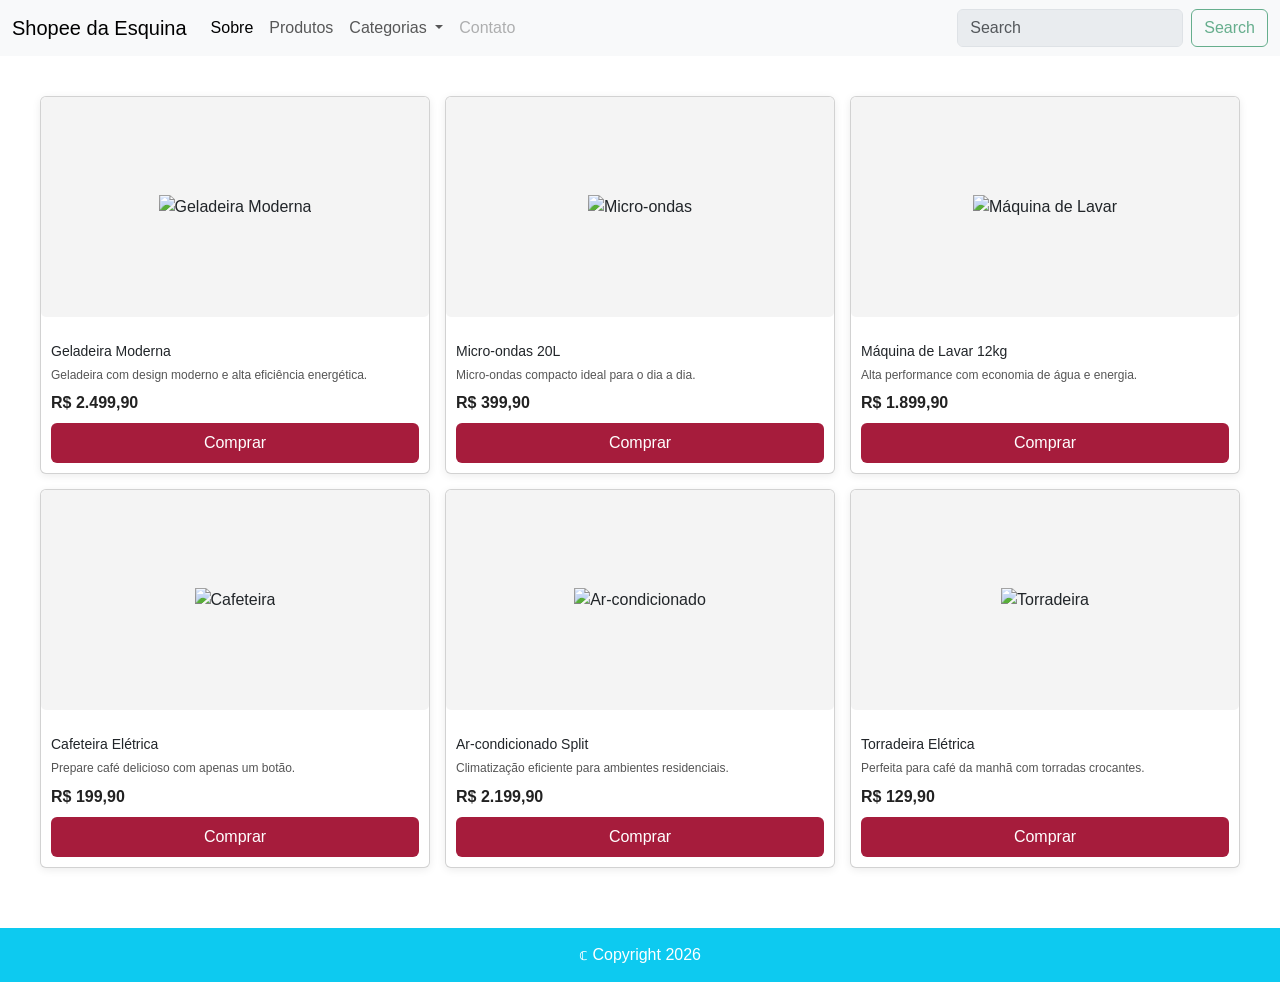
==== Eletrodomesticos.html @ 6b3405bb "Second Commit" ====
<!DOCTYPE html>
<html lang="pt-BR">

<head>
    <meta charset="UTF-8">
    <meta name="viewport" content="width=device-width, initial-scale=1.0">
    <title>Eletrodomesticos</title>
    <link rel="stylesheet" href="index.css">
    <link href="https://cdn.jsdelivr.net/npm/bootstrap@5.0.2/dist/css/bootstrap.min.css" rel="stylesheet"
        integrity="sha384-EVSTQN3/azprG1Anm3QDgpJLIm9Nao0Yz1ztcQTwFspd3yD65VohhpuuCOmLASjC" crossorigin="anonymous">
    <script src="https://cdn.jsdelivr.net/npm/bootstrap@5.0.2/dist/js/bootstrap.bundle.min.js"
        integrity="sha384-MrcW6ZMFYlzcLA8Nl+NtUVF0sA7MsXsP1UyJoMp4YLEuNSfAP+JcXn/tWtIaxVXM"
        crossorigin="anonymous"></script>
</head>

<body>
    <header>
        <div class="bg-info">
            <nav class="navbar navbar-expand-lg bg-body-tertiary">
                <div class="container-fluid">
                    <a class="navbar-brand" href="#">Shopee da Esquina</a>
                    <button class="navbar-toggler" type="button" data-bs-toggle="collapse"
                        data-bs-target="#navbarSupportedContent" aria-controls="navbarSupportedContent"
                        aria-expanded="false" aria-label="Toggle navigation">
                        <span class="navbar-toggler-icon"></span>
                    </button>
                    <div class="collapse navbar-collapse" id="navbarSupportedContent">
                        <ul class="navbar-nav me-auto mb-2 mb-lg-0">
                            <li class="nav-item">
                                <a class="nav-link active" aria-current="page" href="index.html">Sobre</a>
                            </li>
                            <li class="nav-item">
                                <a class="nav-link" href="produtos.html">Produtos</a>
                            </li>
                            <li class="nav-item dropdown">
                                <a class="nav-link dropdown-toggle" href="#" role="button" data-bs-toggle="dropdown"
                                    aria-expanded="false">
                                    Categorias
                                </a>
                                <ul class="dropdown-menu">
                                    <li><a class="dropdown-item" href="Roupas.html">Roupas</a></li>
                                    <li><a class="dropdown-item" href="Eletrodomesticos.html">Eletrodomesticos</a></li>
                                    <li>
                                        <hr class="dropdown-divider">
                                    </li>
                                    <li><a class="dropdown-item" href="CasaBanho.html">Casa e Banho</a></li>
                                </ul>
                            </li>
                            <li class="nav-item">
                                <a class="nav-link disabled" aria-disabled="true">Contato</a>
                            </li>
                        </ul>
                        <form class="d-flex" role="search">
                            <input class="form-control me-2" type="search" placeholder="Search" aria-label="Search"
                                disabled />
                            <button class="btn btn-outline-success" type="submit" disabled>Search</button>
                        </form>
                    </div>
                </div>
            </nav>
        </div>
    </header>
    <main>
        <section class="cards">

            <article class="card">
                <figure class="card-img">
                    <img src="https://encrypted-tbn0.gstatic.com/images?q=tbn:ANd9GcRFwFPV8vWzjmrgGf29uYikkm4oxdVF1K_f6Q&s"
                        alt="Geladeira Moderna">
                </figure>
                <div class="card-content">
                    <h2 class="card-title">Geladeira Moderna</h2>
                    <p class="card-desc">Geladeira com design moderno e alta eficiência energética.</p>
                    <span class="card-price">R$ 2.499,90</span>
                    <button class="card-btn">Comprar</button>
                </div>
            </article>


            <article class="card">
                <figure class="card-img">
                    <img src="https://www.dutramaquinas.com.br/shared/img/produto/alta/422827_micro_ondas_21_litros_1200w_10_niveis_de_potencia_mo_01_21_b.webp"
                        alt="Micro-ondas">
                </figure>
                <div class="card-content">
                    <h2 class="card-title">Micro-ondas 20L</h2>
                    <p class="card-desc">Micro-ondas compacto ideal para o dia a dia.</p>
                    <span class="card-price">R$ 399,90</span>
                    <button class="card-btn">Comprar</button>
                </div>
            </article>


            <article class="card">
                <figure class="card-img">
                    <img src="https://imgs.pontofrio.com.br/55064345/1g.jpg?imwidth=500"
                        alt="Máquina de Lavar">
                </figure>
                <div class="card-content">
                    <h2 class="card-title">Máquina de Lavar 12kg</h2>
                    <p class="card-desc">Alta performance com economia de água e energia.</p>
                    <span class="card-price">R$ 1.899,90</span>
                    <button class="card-btn">Comprar</button>
                </div>
            </article>


            <article class="card">
                <figure class="card-img">
                    <img src="https://http2.mlstatic.com/D_NQ_NP_876214-MLA87638012579_072025-O.webp"
                        alt="Cafeteira">
                </figure>
                <div class="card-content">
                    <h2 class="card-title">Cafeteira Elétrica</h2>
                    <p class="card-desc">Prepare café delicioso com apenas um botão.</p>
                    <span class="card-price">R$ 199,90</span>
                    <button class="card-btn">Comprar</button>
                </div>
            </article>


            <article class="card">
                <figure class="card-img">
                    <img src="https://imgs.extra.com.br/1571158285/1xg.jpg?imwidth=500"
                        alt="Ar-condicionado">
                </figure>
                <div class="card-content">
                    <h2 class="card-title">Ar-condicionado Split</h2>
                    <p class="card-desc">Climatização eficiente para ambientes residenciais.</p>
                    <span class="card-price">R$ 2.199,90</span>
                    <button class="card-btn">Comprar</button>
                </div>
            </article>


            <article class="card">
                <figure class="card-img">
                    <img src="https://imgs.pontofrio.com.br/1527020997/1xg.jpg?imwidth=500"
                        alt="Torradeira">
                </figure>
                <div class="card-content">
                    <h2 class="card-title">Torradeira Elétrica</h2>
                    <p class="card-desc">Perfeita para café da manhã com torradas crocantes.</p>
                    <span class="card-price">R$ 129,90</span>
                    <button class="card-btn">Comprar</button>
                </div>
            </article>

        </section>
    </main>
    <footer class="bg-info">
        &copf; Copyright 2026
    </footer>
</body>

</html>
---- index.css ----
* {
  margin: 0;
  padding: 0;
  box-sizing: border-box;
  font-family: Arial, sans-serif;
}

body {
  background-color: #FAF7F6;
  color: #333;
}

.sobre-container {
  display: flex;
  align-items: center;
  justify-content: center;
  gap: 20px;
  padding: 40px;
}

.sobre-img, .sobre-texto {
  width: 50%;
}

.sobre-img img {
  width: 100%;
  height: auto;
  border-radius: 10px;
}

.sobre-texto {
  text-align: left;
}

/* Roupas   */

.cards {
  display: grid;
  grid-template-columns: repeat(3, 1fr);
  gap: 15px;
  padding: 40px;
}

.card {
  background: #fff;
  border-radius: 10px;
  overflow: hidden;
  box-shadow: 0 2px 8px rgba(0,0,0,0.08);
  transition: transform 0.2s ease;
}

.card:hover {
  transform: translateY(-4px);
}

.card-img {
  width: 100%;
  height: 220px;
  display: flex;
  align-items: center;
  justify-content: center;
  background: #f4f4f4;
}

.card-img img {
  max-width: 100%;
  max-height: 100%;
  object-fit: contain;
}

.card-content {
  padding: 10px;
}

.card-title {
  font-size: 14px;
  color: #A61C3C;
  margin-bottom: 5px;
}

.card-desc {
  font-size: 12px;
  color: #555;
  margin-bottom: 8px;
  line-height: 1.3;
}

.card-price {
  display: block;
  font-weight: bold;
  color: #222;
  margin-bottom: 8px;
}

.card-btn {
  width: 100%;
  padding: 8px;
  border: none;
  background: #A61C3C;
  color: white;
  border-radius: 6px;
  cursor: pointer;
}

.card-btn:hover {
  background: #8e1833;
}


footer {
  text-align: center;
  padding: 15px;
  color: white;
  margin-top: 20px;
  background: #A61C3C;
}

@media (max-width: 900px) {
  .cards {
    grid-template-columns: repeat(2, 1fr);
  }

  .sobre-container {
    flex-direction: column;
  }

  .sobre-img, .sobre-texto {
    width: 100%;
  }
}

@media (max-width: 500px) {
  .cards {
    grid-template-columns: 1fr;
  }
}
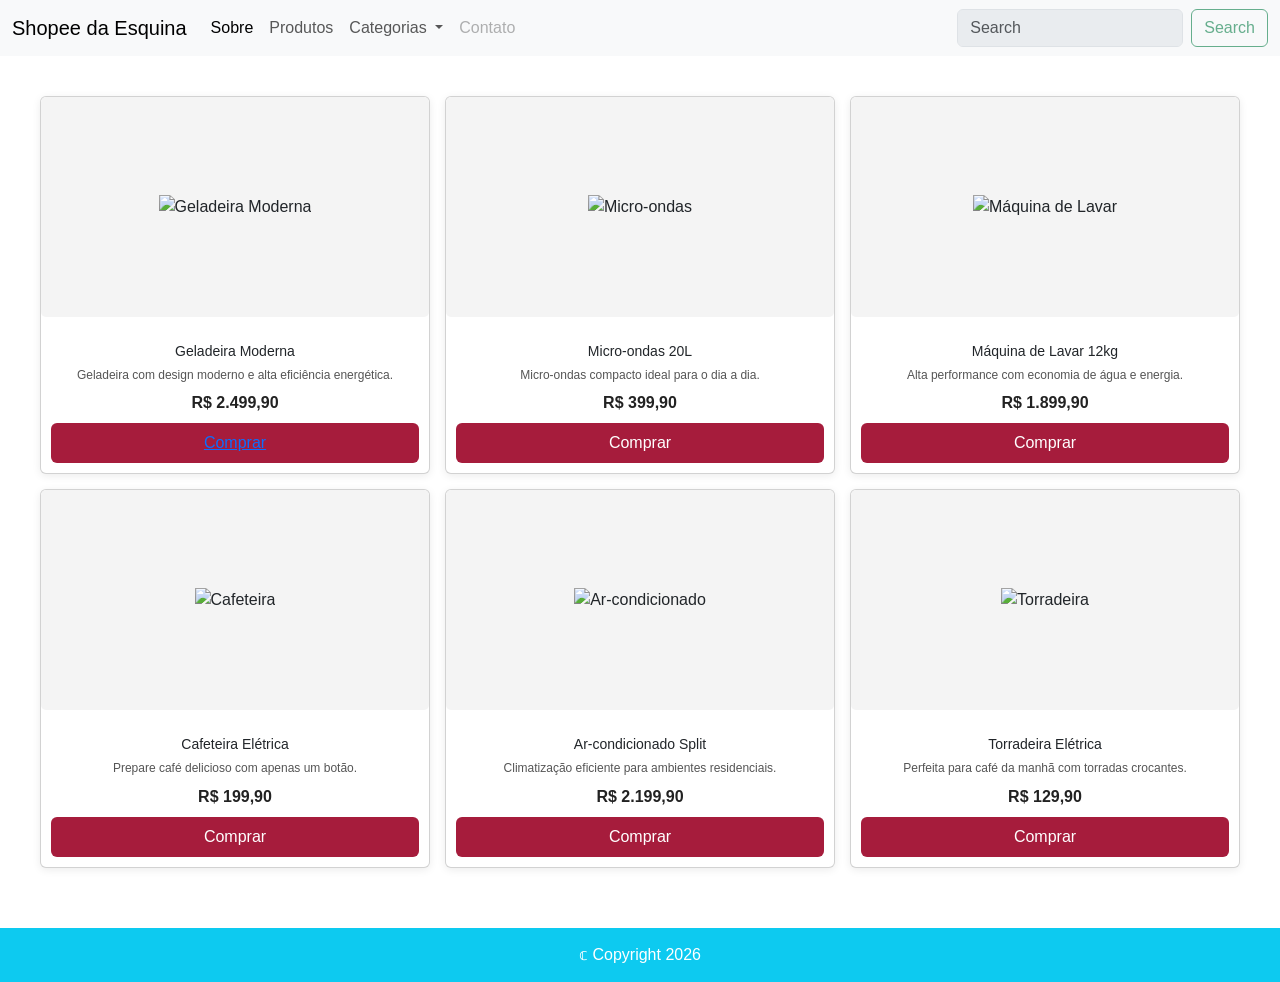
==== commit 1b529edb: "Improvements" ====
--- a/Eletrodomesticos.html
+++ b/Eletrodomesticos.html
@@ -72,7 +72,7 @@
                     <h2 class="card-title">Geladeira Moderna</h2>
                     <p class="card-desc">Geladeira com design moderno e alta eficiência energética.</p>
                     <span class="card-price">R$ 2.499,90</span>
-                    <button class="card-btn">Comprar</button>
+                    <button class="card-btn"><a href="geladeira.html">Comprar</a></button>
                 </div>
             </article>
 
--- a/index.css
+++ b/index.css
@@ -32,6 +32,17 @@
   text-align: left;
 }
 
+a {
+  text-decoration: none;
+}
+
+.main {
+  display: flex;
+  flex-direction: column;
+  justify-content: center;
+  align-items: center;
+}
+
 /* Roupas   */
 
 .cards {
@@ -49,6 +60,13 @@
   transition: transform 0.2s ease;
 }
 
+.card-detail {
+  background: #fff;
+  border-radius: 10px;
+  overflow: hidden;
+  box-shadow: 0 2px 8px rgba(0,0,0,0.08);
+}
+
 .card:hover {
   transform: translateY(-4px);
 }
@@ -56,6 +74,13 @@
 .card-img {
   width: 100%;
   height: 220px;
+  display: flex;
+  align-items: center;
+  justify-content: center;
+  background: #f4f4f4;
+}
+
+.card-img-detail {
   display: flex;
   align-items: center;
   justify-content: center;
@@ -70,6 +95,11 @@
 
 .card-content {
   padding: 10px;
+  display: flex;
+  justify-content: center;
+  align-content: center;
+  flex-direction: column;
+  align-items: center;
 }
 
 .card-title {
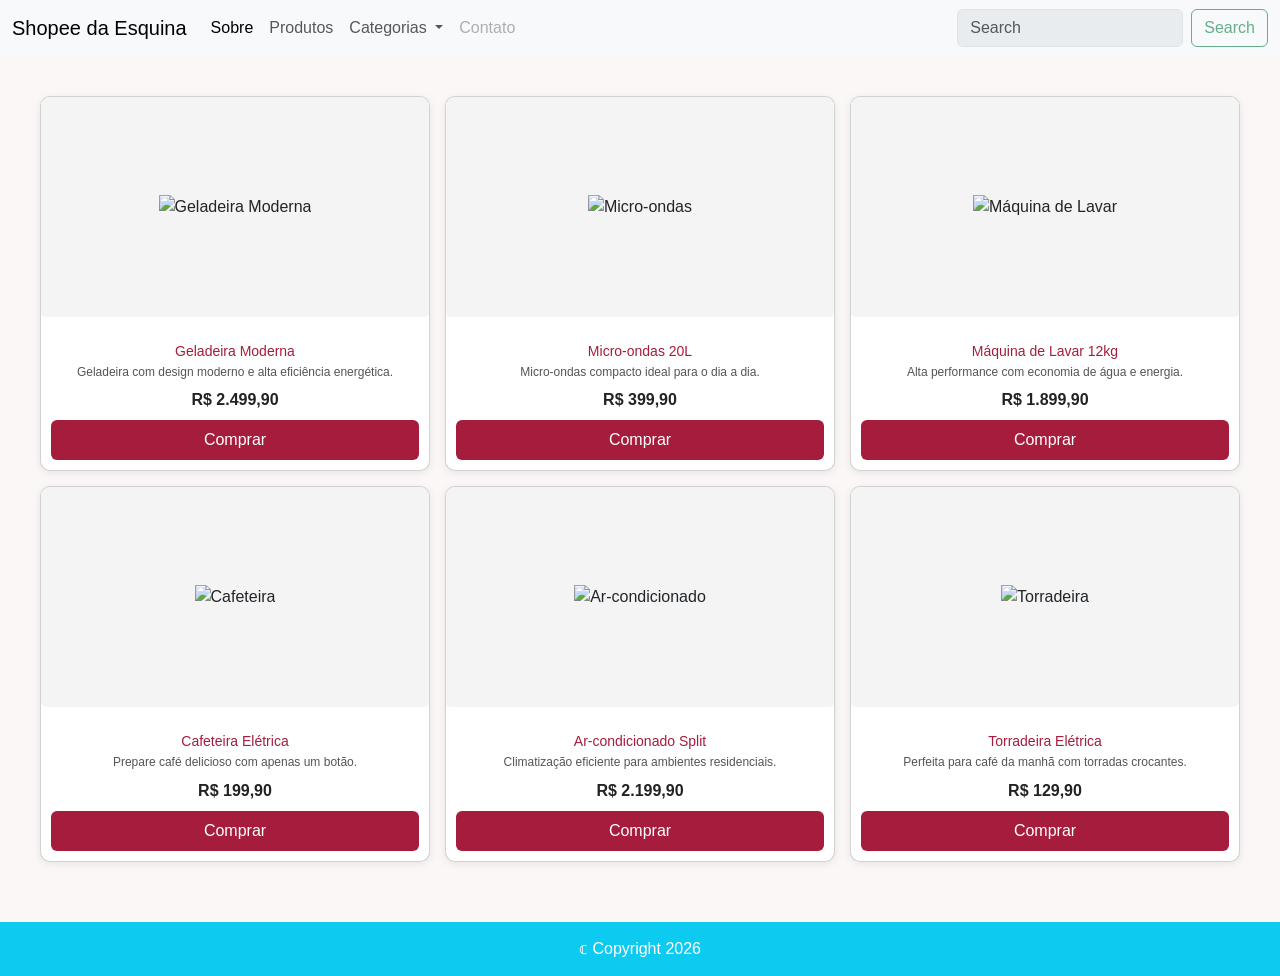
==== commit 83b832e1: "link for css file was changed the order in eletrodomesticos and geladeira due execution order, index" ====
--- a/Eletrodomesticos.html
+++ b/Eletrodomesticos.html
@@ -5,12 +5,9 @@
     <meta charset="UTF-8">
     <meta name="viewport" content="width=device-width, initial-scale=1.0">
     <title>Eletrodomesticos</title>
+    <link href="https://cdn.jsdelivr.net/npm/bootstrap@5.0.2/dist/css/bootstrap.min.css" rel="stylesheet" integrity="sha384-EVSTQN3/azprG1Anm3QDgpJLIm9Nao0Yz1ztcQTwFspd3yD65VohhpuuCOmLASjC" crossorigin="anonymous">
+    <script src="https://cdn.jsdelivr.net/npm/bootstrap@5.0.2/dist/js/bootstrap.bundle.min.js" integrity="sha384-MrcW6ZMFYlzcLA8Nl+NtUVF0sA7MsXsP1UyJoMp4YLEuNSfAP+JcXn/tWtIaxVXM" crossorigin="anonymous"></script>
     <link rel="stylesheet" href="index.css">
-    <link href="https://cdn.jsdelivr.net/npm/bootstrap@5.0.2/dist/css/bootstrap.min.css" rel="stylesheet"
-        integrity="sha384-EVSTQN3/azprG1Anm3QDgpJLIm9Nao0Yz1ztcQTwFspd3yD65VohhpuuCOmLASjC" crossorigin="anonymous">
-    <script src="https://cdn.jsdelivr.net/npm/bootstrap@5.0.2/dist/js/bootstrap.bundle.min.js"
-        integrity="sha384-MrcW6ZMFYlzcLA8Nl+NtUVF0sA7MsXsP1UyJoMp4YLEuNSfAP+JcXn/tWtIaxVXM"
-        crossorigin="anonymous"></script>
 </head>
 
 <body>
--- a/index.css
+++ b/index.css
@@ -34,6 +34,7 @@
 
 a {
   text-decoration: none;
+  color: white;
 }
 
 .main {
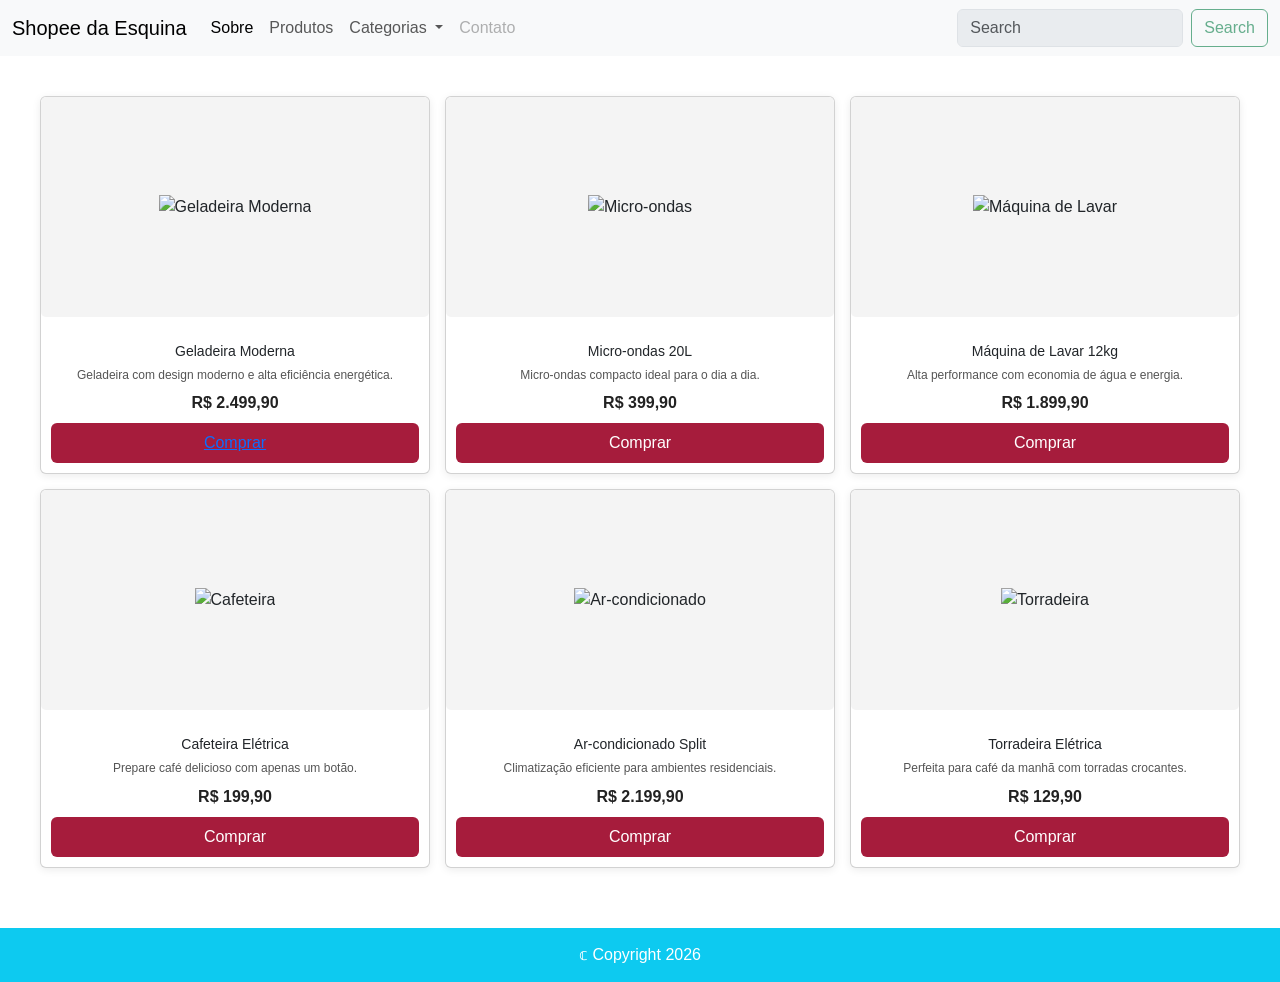
==== commit cc2f7e18: "improvements-4" ====
--- a/Eletrodomesticos.html
+++ b/Eletrodomesticos.html
@@ -5,9 +5,9 @@
     <meta charset="UTF-8">
     <meta name="viewport" content="width=device-width, initial-scale=1.0">
     <title>Eletrodomesticos</title>
+    <link rel="stylesheet" href="index.css">
     <link href="https://cdn.jsdelivr.net/npm/bootstrap@5.0.2/dist/css/bootstrap.min.css" rel="stylesheet" integrity="sha384-EVSTQN3/azprG1Anm3QDgpJLIm9Nao0Yz1ztcQTwFspd3yD65VohhpuuCOmLASjC" crossorigin="anonymous">
     <script src="https://cdn.jsdelivr.net/npm/bootstrap@5.0.2/dist/js/bootstrap.bundle.min.js" integrity="sha384-MrcW6ZMFYlzcLA8Nl+NtUVF0sA7MsXsP1UyJoMp4YLEuNSfAP+JcXn/tWtIaxVXM" crossorigin="anonymous"></script>
-    <link rel="stylesheet" href="index.css">
 </head>
 
 <body>
@@ -15,7 +15,7 @@
         <div class="bg-info">
             <nav class="navbar navbar-expand-lg bg-body-tertiary">
                 <div class="container-fluid">
-                    <a class="navbar-brand" href="#">Shopee da Esquina</a>
+                    <a class="navbar-brand" href="index.html">Shopee da Esquina</a>
                     <button class="navbar-toggler" type="button" data-bs-toggle="collapse"
                         data-bs-target="#navbarSupportedContent" aria-controls="navbarSupportedContent"
                         aria-expanded="false" aria-label="Toggle navigation">
